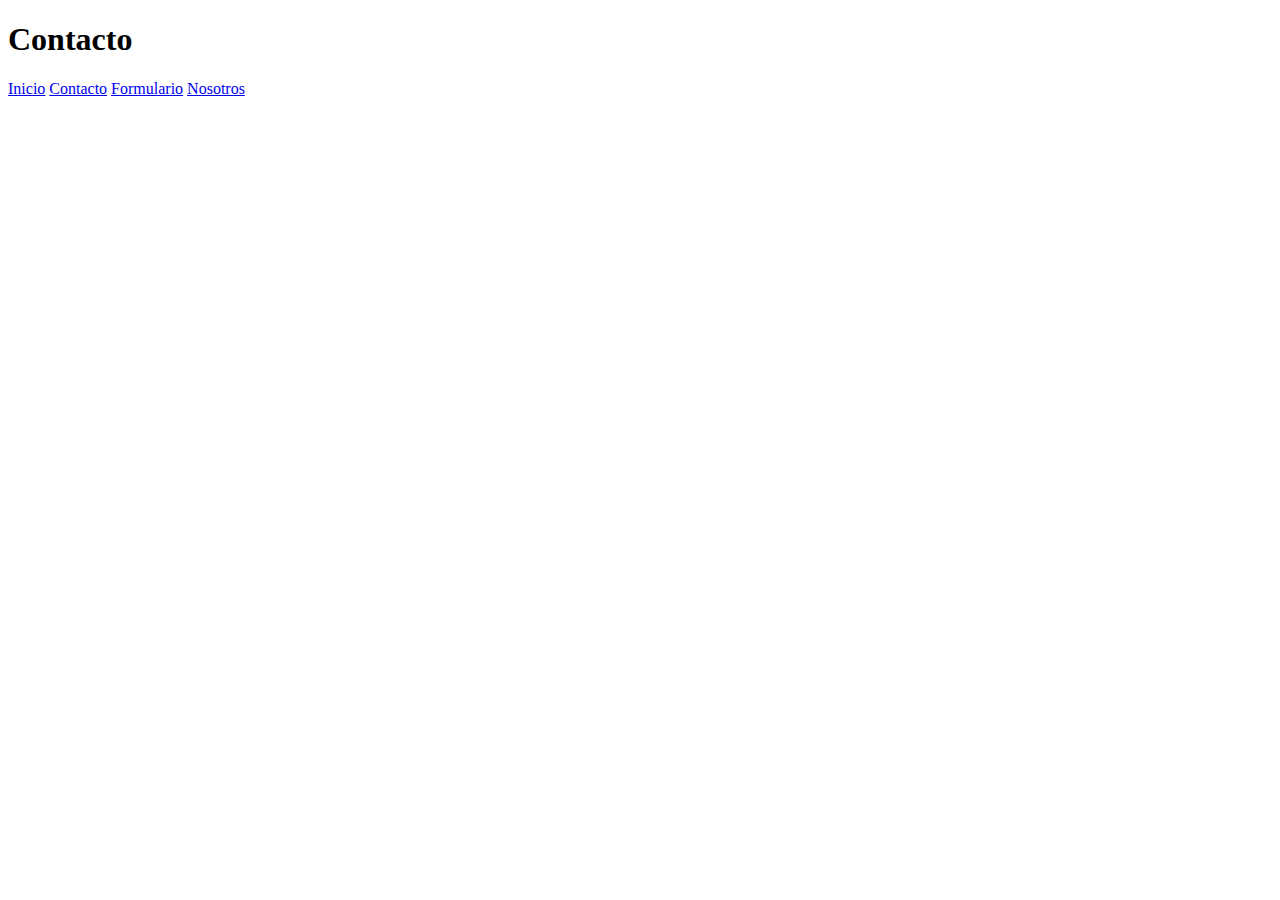
==== interna/contacto.html @ 607479a0 "Enlazando los html y los estilos" ====
<!DOCTYPE html>
<html lang="en">
<head>
    <meta charset="UTF-8">
    <meta http-equiv="X-UA-Compatible" content="IE=edge">
    <meta name="viewport" content="width=device-width, initial-scale=1.0">
    <link rel="stylesheet" href="../css/estilo.css">
    <title>Document</title>
</head>
<body>
    <h1>Contacto</h1>
    <a href="../index.html">Inicio</a>
    <a href="contacto.html">Contacto</a>
    <a href="formulario.html">Formulario</a>
    <a href="nosotros.html">Nosotros</a>
</body>
</html>
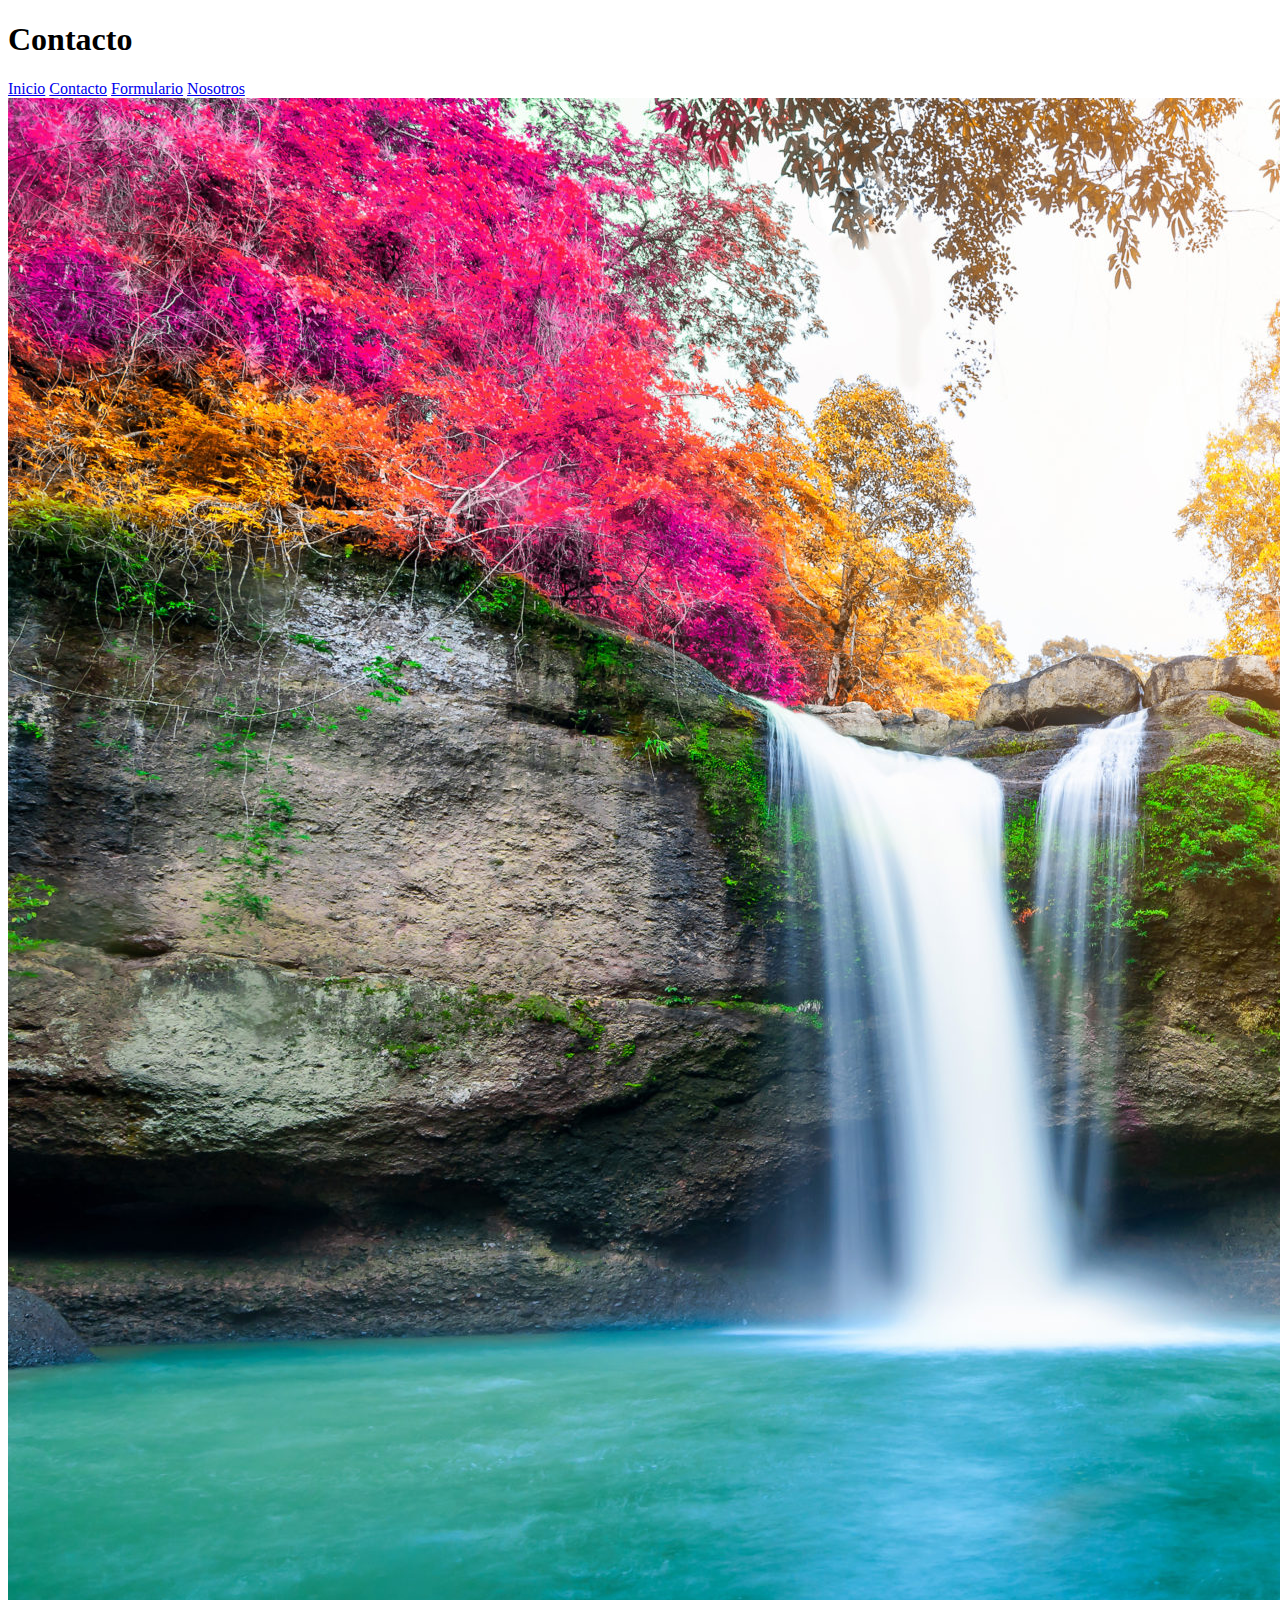
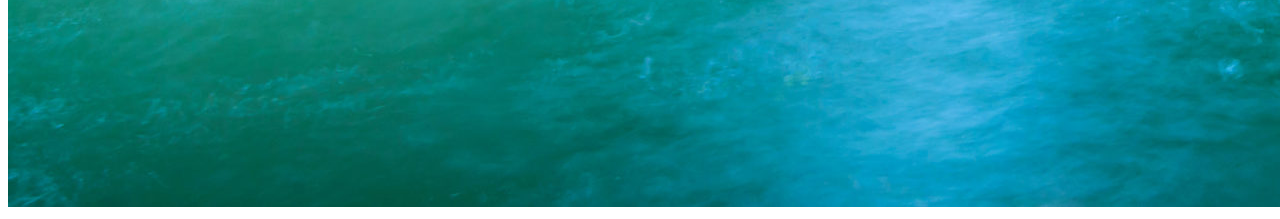
==== commit 96a2403b: "Formulario de contacto agregado" ====
--- a/interna/contacto.html
+++ b/interna/contacto.html
@@ -13,5 +13,7 @@
     <a href="contacto.html">Contacto</a>
     <a href="formulario.html">Formulario</a>
     <a href="nosotros.html">Nosotros</a>
+
+    <img src="../imgs/imagen.jpg" alt="Imagen de un paisaje">
 </body>
 </html>